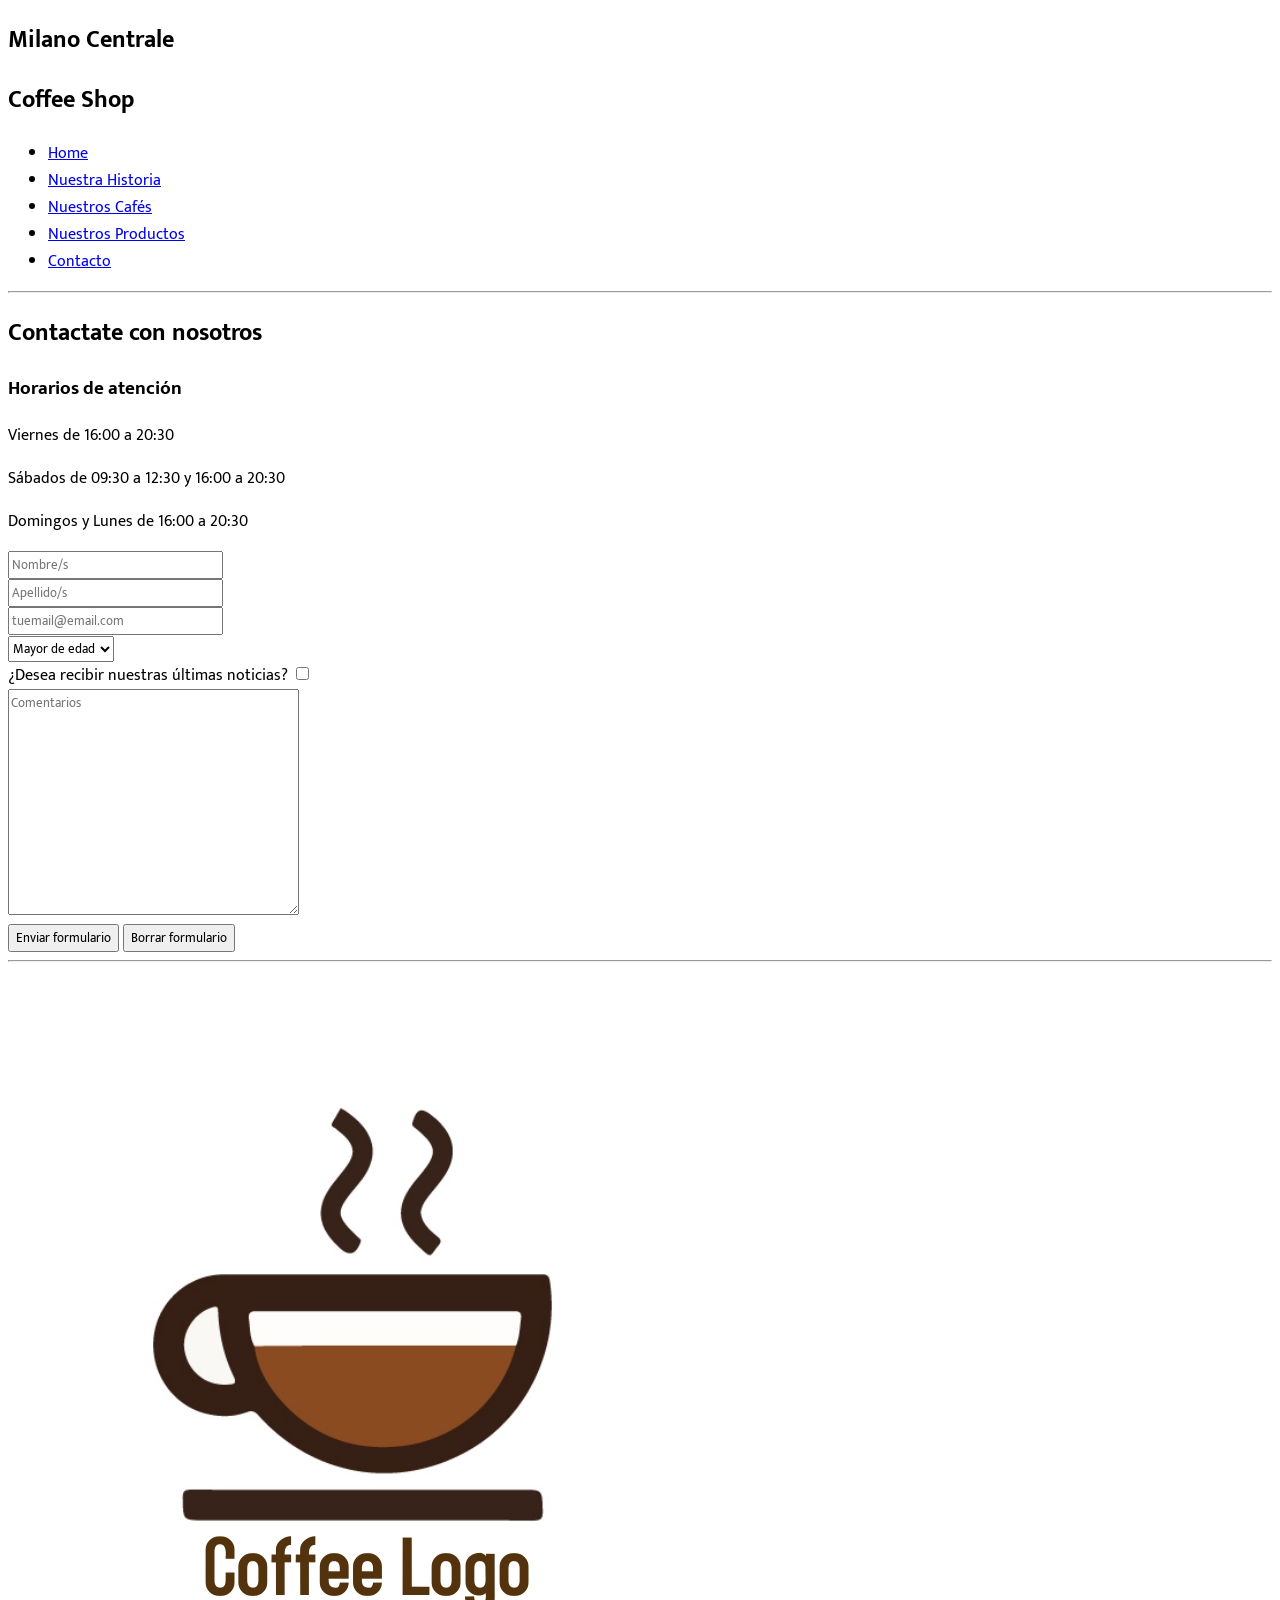
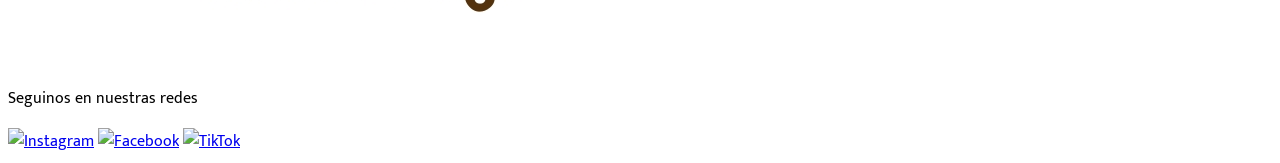
==== pages/contacto.html @ b48f77f8 "Proyecto con bootstrap, previo a entrega" ====
<!DOCTYPE html>
<html lang="es">
<head>
    <meta charset="UTF-8">
    <meta http-equiv="X-UA-Compatible" content="IE=edge">
    <meta name="viewport" content="width=device-width, initial-scale=1.0">
    <link rel="preconnect" href="https://fonts.googleapis.com">
    <link rel="preconnect" href="https://fonts.gstatic.com" crossorigin>
    <link href="https://fonts.googleapis.com/css2?family=Mukta:wght@200;400;700&display=swap" rel="stylesheet">
    <link rel="stylesheet" href="../css/styles.css">
    <title>Contacto</title>
</head>

<body>
    
    <header>
        <section id="section-header-titulos">
            <h1>Milano Centrale</h1>
            <h2 class="subtitulo">Coffee Shop</h2>
        </section>
        <nav id="section-nav">
            <ul>
                <li> <a href="../index.html">Home</a></li>
                <li> <a href="nuestrahistoria.html">Nuestra Historia</a></li>
                <li> <a href="nuestroscafes.html">Nuestros Cafés</a></li>
                <li> <a href="nuestrosproductos.html">Nuestros Productos</a></li>
                <li> <a href="contacto.html">Contacto</a></li>
            </ul>
        </nav>
    </header>

    <main>

        <hr>

        <section id="section-contacto">

            <article class="contactate">
                <h2>Contactate con nosotros</h2>

                <h3>Horarios de atención</h3>
                <p>Viernes de 16:00 a 20:30</p>
                <p>Sábados de 09:30 a 12:30 y 16:00 a 20:30</p>
                <p>Domingos y Lunes de 16:00 a 20:30</p>
            </article>

            <article class="formulario">
                <form>

                    <div>
                        <label for="campo-nombre"></label>
                        <input type="text" id="campo-nombre" placeholder="Nombre/s" required>
                    </div>

                    <div>
                        <label for="campo-apellido"></label>
                        <input type="text" id="campo-apellido" placeholder="Apellido/s" required>
                    </div>

                    <div>
                        <label for="campo-email"></label>
                        <input type="text" id="campo-email" placeholder="tuemail@email.com" required>
                    </div>

                    <div>
                        <select name="" id="select-mayor-menor">
                            <option value="">Mayor de edad</option>
                            <option value="">Menor de edad</option>
                        </select>
                    </div>

                    <div>
                        <label for="checkbox">¿Desea recibir nuestras últimas noticias?</label>
                        <input type="checkbox" name="" id="checkbox">
                    </div>

                    <div>
                        <textarea name="" id="comentarios-box" cols="30" rows="10" placeholder="Comentarios"></textarea>
                    </div>

                    <div>
                        <input type="submit" value="Enviar formulario">
                        <input type="reset" value="Borrar formulario">
                    </div>

                </form>
            </article>

        </section>

    </main>

    <hr>

    <footer id="section-footer">

        <img src="../imagenes/café-logo.jpg" alt="logo" class="logo">

        <div class="redes">
        <p>Seguinos en nuestras redes</p>
        <a href="https://www.instagram.com/milanocentrale.oficial/" target="_blank"><img src="../imagenes/logo-instagram.jpg" alt="Instagram"></a>
        <a href="https://www.instagram.com/milanocentrale.oficial/" target="_blank"><img src="../imagenes/logo-instagram.jpg" alt="Facebook"></a>
        <a href="https://www.instagram.com/milanocentrale.oficial/" target="_blank"><img src="../imagenes/logo-instagram.jpg" alt="TikTok"></a>
        </div>

    </footer>

</body>

</html>
---- css/styles.css ----
/* font-family: 'Mukta', sans-serif; */

*{
    font-family: 'Mukta', sans-serif;
}

/* ----- Header ----- */

.header-titulos {
    display: flex;
    flex-direction: column;
    justify-content: center;

    text-align: center;

    color: white;

    padding: 20px;
    height: 45vh;

    background-image: url(../imagenes/fondo-header.jpg);
    background-size: cover;
}

.header-titulos h1 {
    font-size: 2.2rem;
}

.header-titulos h2 {
    font-size: 1.2rem;
}

/* ----- Nav ----- */

/* ----- Quienes somos ----- */

.quienes-somos {
    padding: 15px;
    background-color: beige;
}

.quienes-somos-texto h2{
    text-align: center;
    height: 35px;
}

/* ----- Donde estamos ----- */

.donde-estamos {
    padding: 15px;
    background-color: beige;
}

.donde-estamos h2{
    text-align: center;
    height: 50px;
}

.donde-estamos a img {
    width: 100%;
}

/* ----- Fotos ----- */

#carouselExampleIndicators {
    padding: 10px;
    background-color: beige;
    width: 80%;
}

/* ----- Footer ----- */

.footer {
    width: 100%;
    background-color: black;
}

.footer-redes {
    text-align: center;
    padding: 5px;
    color: white;
}

.footer-redes p{
    font-weight: bold;
}

.footer-redes i {
    font-size: 2rem;
    color: white;
}

/* :::::::::: nuestrahistoria.html :::::::::: */

.nuestra-historia {
    padding: 15px;
    background-color: beige;
}

.nuestra-historia h2{
    text-align: center;
    height: 50px;
}

.nuestra-historia a img {
    width: 100%;
}

/* ==================== RESPONSIVE ==================== */

@media (nada) {

    /* ----- @Nav ----- */
    /* Acá es donde tuve el problema con la adaptación del nav */

/* --------------------------------------------------------------------------------------------------- */

/* nuestroscafes.html */
}
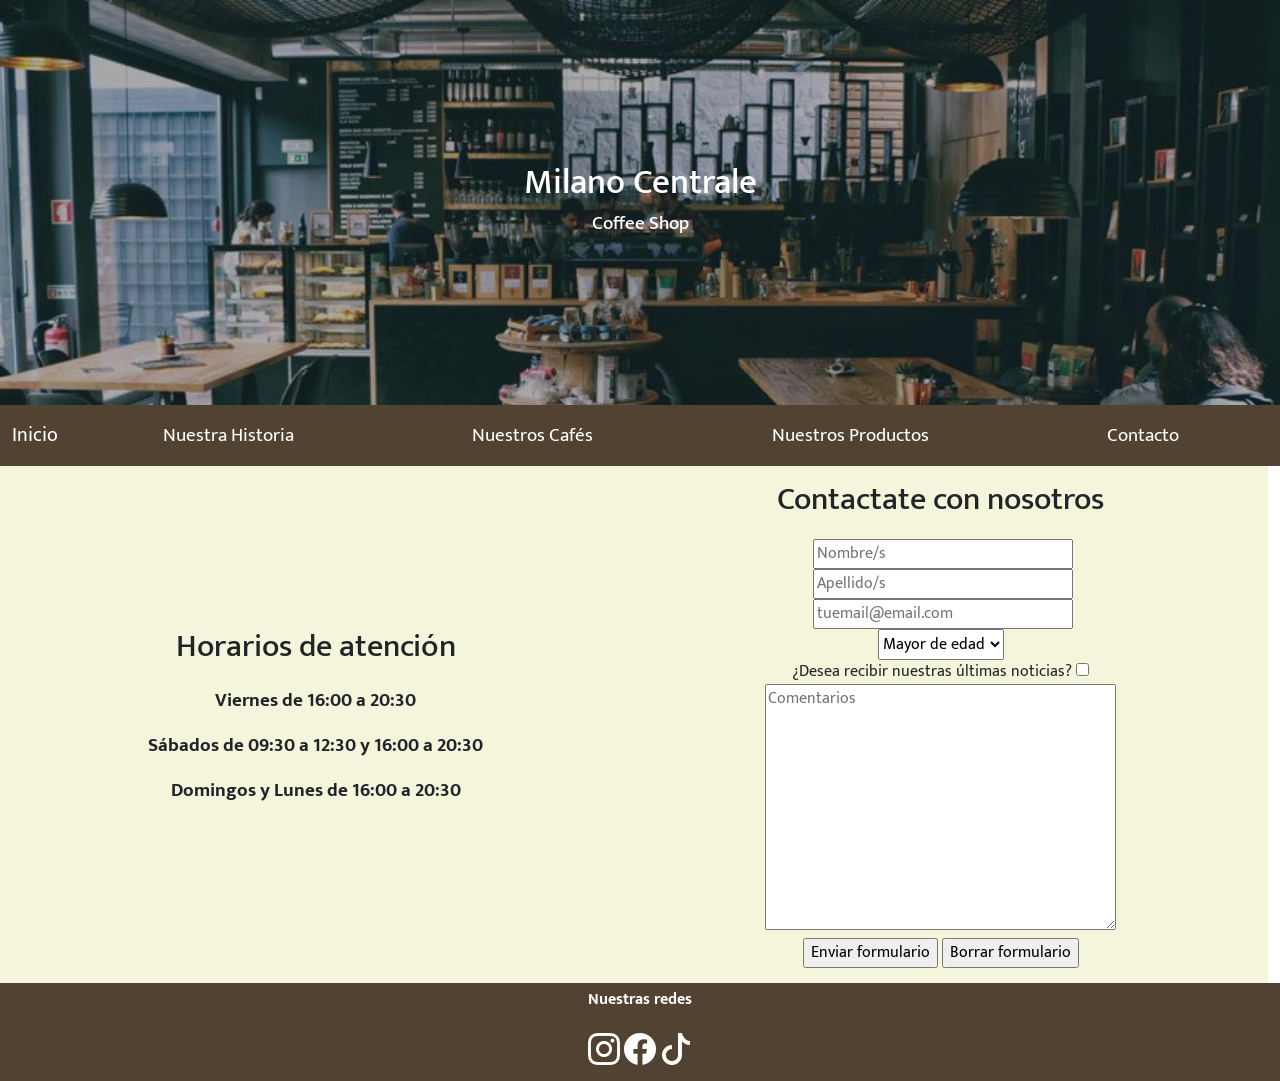
==== commit 6b8c5d73: "Dos páginas responsive, consignas segunda entrega final" ====
--- a/pages/contacto.html
+++ b/pages/contacto.html
@@ -4,48 +4,82 @@
     <meta charset="UTF-8">
     <meta http-equiv="X-UA-Compatible" content="IE=edge">
     <meta name="viewport" content="width=device-width, initial-scale=1.0">
+    
+    <link rel="stylesheet" href="../css/bootstrap.min.css">
+
+    <link rel="stylesheet" href="https://cdn.jsdelivr.net/npm/bootstrap-icons@1.8.3/font/bootstrap-icons.css">
     <link rel="preconnect" href="https://fonts.googleapis.com">
     <link rel="preconnect" href="https://fonts.gstatic.com" crossorigin>
     <link href="https://fonts.googleapis.com/css2?family=Mukta:wght@200;400;700&display=swap" rel="stylesheet">
+
     <link rel="stylesheet" href="../css/styles.css">
+
     <title>Contacto</title>
 </head>
 
 <body>
     
     <header>
-        <section id="section-header-titulos">
+
+        <section class="container-fluid header-titulos">
             <h1>Milano Centrale</h1>
-            <h2 class="subtitulo">Coffee Shop</h2>
+            <h2>Coffee Shop</h2>
         </section>
-        <nav id="section-nav">
-            <ul>
-                <li> <a href="../index.html">Home</a></li>
-                <li> <a href="nuestrahistoria.html">Nuestra Historia</a></li>
-                <li> <a href="nuestroscafes.html">Nuestros Cafés</a></li>
-                <li> <a href="nuestrosproductos.html">Nuestros Productos</a></li>
-                <li> <a href="contacto.html">Contacto</a></li>
-            </ul>
+
+        <nav class="navbar navbar-expand-lg navbar-dark">
+
+            <div class="container-fluid">
+
+                <a class="navbar-brand" href="../index.html">Inicio</a>
+                <button class="navbar-toggler" type="button" data-bs-toggle="collapse" data-bs-target="#navbarTogglerDemo02" aria-controls="navbarTogglerDemo02" aria-expanded="false" aria-label="Toggle navigation">
+                <span class="navbar-toggler-icon"></span>
+                </button>
+            
+                <div class="collapse navbar-collapse" id="navbarTogglerDemo02">
+
+                    <ul class="navbar-nav me-auto mb-2 mb-lg-0 col justify-content-around">
+
+                        <li class="nav-item">
+                            <a class="nav-link active" aria-current="page" href="nuestrahistoria.html">Nuestra Historia</a>
+                        </li>
+
+                        <li class="nav-item">
+                            <a class="nav-link active" aria-current="page" href="nuestroscafes.html">Nuestros Cafés</a>
+                        </li>
+
+                        <li class="nav-item">
+                            <a class="nav-link active" aria-current="page" href="nuestrosproductos.html">Nuestros Productos</a>
+                        </li>
+
+                        <li class="nav-item">
+                            <a class="nav-link active" aria-current="page" href="contacto.html">Contacto</a>
+                        </li>
+
+                    </ul>
+
+                </div>
+            </div>
         </nav>
+
     </header>
 
     <main>
 
-        <hr>
+        <section class="row container-fluid contacto">
 
-        <section id="section-contacto">
+            <article class="horarios col-6">
 
-            <article class="contactate">
-                <h2>Contactate con nosotros</h2>
-
-                <h3>Horarios de atención</h3>
+                <h2>Horarios de atención</h2>
                 <p>Viernes de 16:00 a 20:30</p>
                 <p>Sábados de 09:30 a 12:30 y 16:00 a 20:30</p>
                 <p>Domingos y Lunes de 16:00 a 20:30</p>
+
             </article>
 
-            <article class="formulario">
+            <article class="contactate col-6">
                 <form>
+
+                    <h2>Contactate con nosotros</h2>
 
                     <div>
                         <label for="campo-nombre"></label>
@@ -90,21 +124,18 @@
 
     </main>
 
-    <hr>
+    <footer class="footer">
 
-    <footer id="section-footer">
-
-        <img src="../imagenes/café-logo.jpg" alt="logo" class="logo">
-
-        <div class="redes">
-        <p>Seguinos en nuestras redes</p>
-        <a href="https://www.instagram.com/milanocentrale.oficial/" target="_blank"><img src="../imagenes/logo-instagram.jpg" alt="Instagram"></a>
-        <a href="https://www.instagram.com/milanocentrale.oficial/" target="_blank"><img src="../imagenes/logo-instagram.jpg" alt="Facebook"></a>
-        <a href="https://www.instagram.com/milanocentrale.oficial/" target="_blank"><img src="../imagenes/logo-instagram.jpg" alt="TikTok"></a>
+        <div class="footer-redes">
+        <p>Nuestras redes</p>
+        <a href="https://www.instagram.com/milanocentrale.oficial/" target="_blank"><i class="bi-instagram"></i></a>
+        <a href="https://www.instagram.com/milanocentrale.oficial/" target="_blank"><i class="bi-facebook"></i></a>
+        <a href="https://www.instagram.com/milanocentrale.oficial/" target="_blank"><i class="bi-tiktok"></i></a>
         </div>
 
     </footer>
 
+<link rel="stylesheet" href="./js/bootstrap.js">
 </body>
 
 </html>
--- a/css/styles.css
+++ b/css/styles.css
@@ -3,6 +3,8 @@
 *{
     font-family: 'Mukta', sans-serif;
 }
+
+/* ================ index.html =============== */
 
 /* ----- Header ----- */
 
@@ -32,11 +34,18 @@
 
 /* ----- Nav ----- */
 
-/* ----- Quienes somos ----- */
+nav {
+    font-size: 1.2rem;
+    background-color: #2e1a06d2;
+}
+
+/* ----- Quiénes somos ----- */
 
 .quienes-somos {
     padding: 15px;
     background-color: beige;
+
+    align-items: center;
 }
 
 .quienes-somos-texto h2{
@@ -44,11 +53,30 @@
     height: 35px;
 }
 
-/* ----- Donde estamos ----- */
+.quienes-somos img {
+    width: 100%;
+}
+
+@media (max-width: 992px) {
+    .quienes-somos {
+        display: inline-flex;
+        flex-direction: column;
+        padding-top: 30px;
+    }
+    .quienes-somos-texto {
+        padding-top: 30px;
+    }
+}
+
+/* ----- Dónde estamos ----- */
 
 .donde-estamos {
-    padding: 15px;
-    background-color: beige;
+    background-color: beige;
+
+    align-items: center;
+
+    padding-top: 7px;
+    padding-bottom: 35px;
 }
 
 .donde-estamos h2{
@@ -56,23 +84,96 @@
     height: 50px;
 }
 
-.donde-estamos a img {
-    width: 100%;
-}
-
-/* ----- Fotos ----- */
-
-#carouselExampleIndicators {
-    padding: 10px;
-    background-color: beige;
-    width: 80%;
+.donde-estamos img {
+    width: 100%;
+
+    padding-left: 150px;
+    padding-right: 150px;
+
+    height: 200px;
+
+    object-fit: cover;
+}
+
+@media (max-width: 992px) {
+    .donde-estamos img {
+        padding-left: 50px;
+        padding-right: 50px;
+    }
+}
+
+/* ----- Galería ----- */
+
+.contenedor-galeria {
+    padding: 1.5vh;
+    background-color: beige;
+
+    height: 100%;
+    width: 100%;
+
+    /* Acá no me deja asignarle un height concreto, porque se me interpone con el footer */
+}
+
+.grilla {
+    display: grid;
+    gap: 4px;
+    
+    grid-template-columns: repeat(3, 1fr);
+    grid-template-rows: repeat(3, 1fr);
+
+    grid-template-areas: 
+    "img1 img1 img2"
+    "img1 img1 img3"
+    "img4 img5 img5";
+}
+
+.grilla-img1 {
+    grid-area: img1;
+}
+.grilla-img2 {
+    grid-area: img2;
+}
+.grilla-img3 {
+    grid-area: img3;
+}
+.grilla-img4 {
+    grid-area: img4;
+}
+.grilla-img5 {
+    grid-area: img5;
+}
+
+.grilla img {
+    width: 100%;
+    height: 100%;
+
+    object-fit: cover;
+
+    transition: 0.5s;
+}
+
+.grilla img:hover {
+    transform: scale(1.1);
+    box-shadow: 0px 9px 28px 3px rgba(0, 0, 0, 0.9);
+}
+
+@media (max-width: 992px) {
+    .grilla {
+        grid-template-columns: repeat(2, 1fr);
+        grid-template-rows: repeat(3, 1fr);
+    
+        grid-template-areas: 
+        "img1 img1"
+        "img2 img3"
+        "img4 img5";
+    }
 }
 
 /* ----- Footer ----- */
 
 .footer {
     width: 100%;
-    background-color: black;
+    background-color: #2e1a06d2;
 }
 
 .footer-redes {
@@ -90,7 +191,7 @@
     color: white;
 }
 
-/* :::::::::: nuestrahistoria.html :::::::::: */
+/* ================ nuestrahistoria.html =============== */
 
 .nuestra-historia {
     padding: 15px;
@@ -106,14 +207,74 @@
     width: 100%;
 }
 
-/* ==================== RESPONSIVE ==================== */
-
-@media (nada) {
-
-    /* ----- @Nav ----- */
-    /* Acá es donde tuve el problema con la adaptación del nav */
-
-/* --------------------------------------------------------------------------------------------------- */
-
-/* nuestroscafes.html */
+@media (max-width: 992px) {
+    .nuestra-historia {
+        display: inline-flex;
+        flex-direction: column;
+        text-align: center;
+        align-items: center;
+    }
+    .nuestra-historia-texto {
+        padding-top: 15px;
+        width: 100%;
+    }
+    .nuestra-historia img {
+        width: 100%;
+    }
+}
+
+/* ================ contacto.html =============== */
+
+.contacto {
+    background-color: beige;
+    padding: 15px;
+
+    text-align: center;
+    justify-content: center;
+    align-items: center;
+}
+
+.contacto h2 {
+    height: 50px;
+}
+
+.horarios  {
+    font-weight: bold;
+    font-size: 1.2rem;
+}
+
+/* ================ nuestroscafes.html =============== */
+
+.nuestros-cafes {
+    background-color: beige;
+    padding: 15px;
+
+    text-align: center;
+    justify-content: center;
+    align-items: center;
+}
+
+.tabla-cafes {
+    align-items: center;
+    justify-content: center;
+
+    /* No logré hacer que la tabla quedase en el medio y ocupara todo el ancho! */
+}
+
+/* ================ nuestrosproductos.html =============== */
+
+.nuestros-productos {
+    background-color: beige;
+    padding: 15px;
+
+    text-align: center;
+    justify-content: center;
+    align-items: center;
+}
+
+.tabla-productos {
+    align-items: center;
+    justify-content: center;
+
+    /* No logré hacer que la tabla quedase en el medio y ocupara todo el ancho! */
 }
